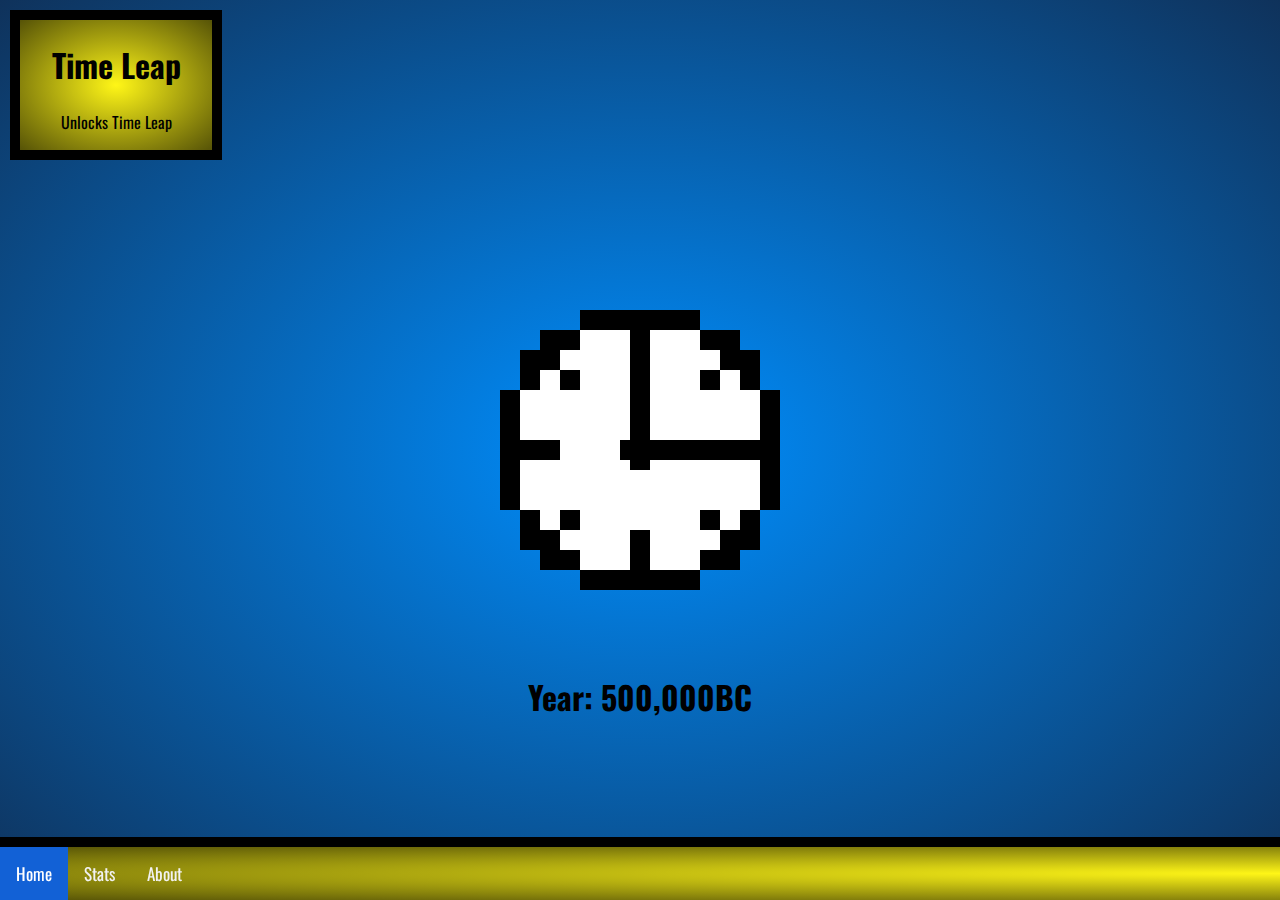
==== index.html @ c1cd27d9 "!" ====
<!DOCTYPE html>
<html lang="en">

<head>
    <title>Motions Of Time</title>

    <link rel="stylesheet" href="styles.css">
    <link href="https://fonts.googleapis.com/css2?family=Oswald&display=swap" rel="stylesheet">
    <link rel="shortcut icon" href="assets/favicon.ico" type="image/x-icon">
    <link rel="icon" href="assets/favicon.ico" type="image/x-icon">
</head>

<body>
    <div class="nav-bar">
        <a class="active" href="index.html">Home</a>
        <a href="stats.html">Stats</a>
        <a href="about.html">About</a>
    </div>
    <div class="U1">
        <h1>Time Leap</h1>
        <p>Unlocks Time Leap</p>
    </div>
    <img id="c" src="assets/clicker.png" alt="clicker">
    <h1 id="l">Year: 500,000BC</h1>
    <script src="core.js"></script>
</body>

</html>
---- styles.css ----
html {
    min-height: 100%;
}

body {
    background: radial-gradient(#008fff 0%, #0f325b 100%);
    font-family: 'Oswald', sans-serif;
    margin: 0;
}

#c {
    -webkit-transform: translate(-50%, -50%);
    transform: translate(-50%, -50%);
    position: absolute;
    top: 50%;
    left: 50%;
}

#c:active {
    width: 290px;
    height: 290px;
}

#l {
    -webkit-transform: translate(-50%, -50%);
    transform: translate(-50% -50%);
    position: absolute;
    top: 75%;
    left: 50%;
}

div.U1 {
    background: radial-gradient(#fff617 0%, #565307 100%);
    width: 15%;
    height: auto;
    text-align: center;
    border: 10px solid #000;
    margin-top: 10px;
    margin-left: 10px;
}

header h1 {
    margin: 0px;
}

.nav-bar {
    background: radial-gradient(#fff617 0%, #565307 100%);
    width: 200%;
    height: auto;
    text-align: center;
    overflow: hidden;
    border-bottom: 0px solid #000;
    border-left: 0px solid #000;
    border-right: 0px solid #000;
    border-top: 10px solid #000;
    position: fixed;
    bottom: 0;
    left: 1;
}

.nav-bar a {
    float: left;
    display: block;
    color: #f2f2f2;
    text-align: center;
    padding: 14px 16px;
    text-decoration: none;
    font-size: 17px;
}

.nav-bar a:hover {
    background: #f1f1f1;
    color: black;
}

.nav-bar a.active {
    background-color: #1261d6;
    color: white;
}

span.abt {
    text-align: center;
    width: 100%;
    height: 100%;
}
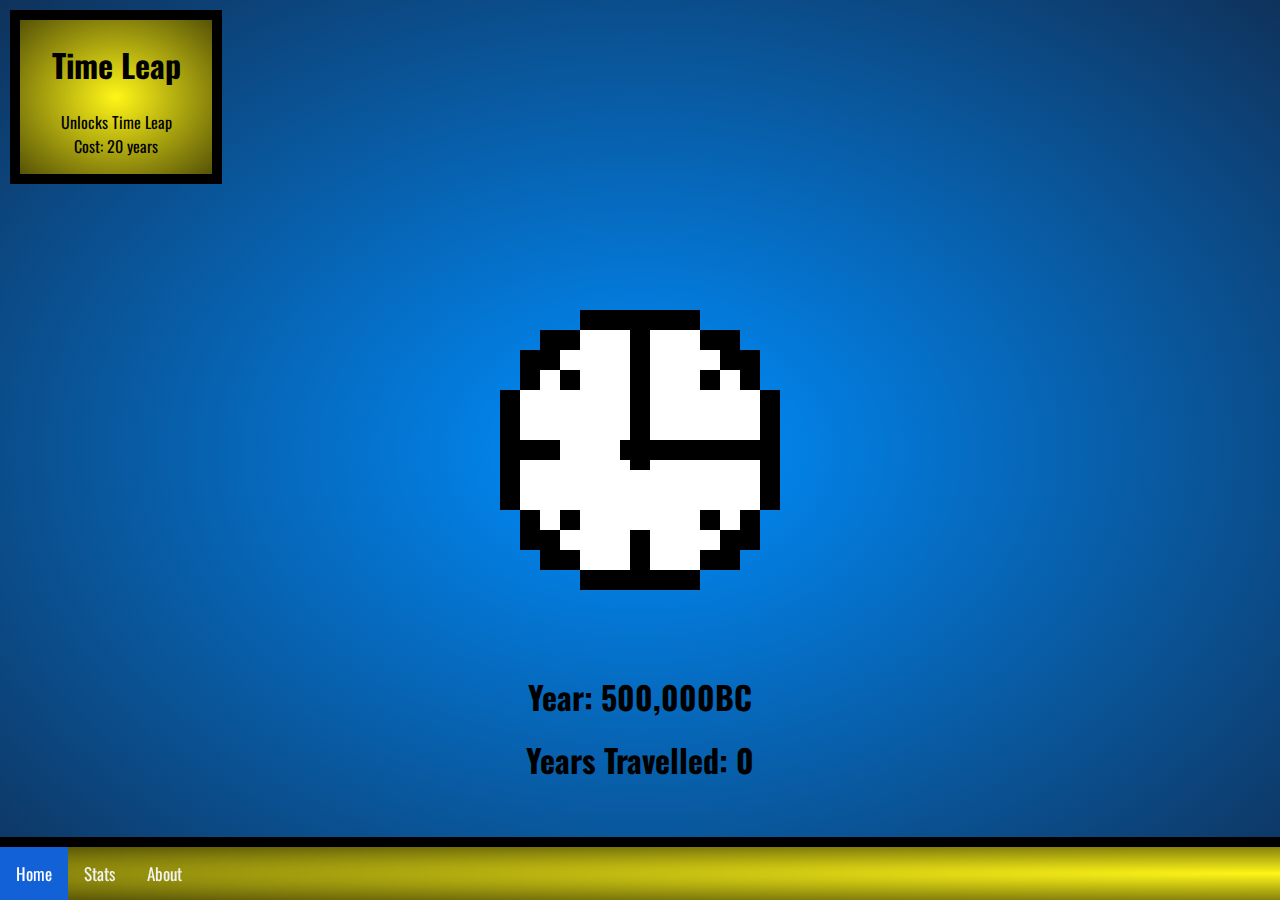
==== commit a7adb030: "0.5.1" ====
--- a/index.html
+++ b/index.html
@@ -16,12 +16,13 @@
         <a href="stats.html">Stats</a>
         <a href="about.html">About</a>
     </div>
-    <div class="U1">
+    <div class="tl">
         <h1>Time Leap</h1>
-        <p>Unlocks Time Leap</p>
+        <p>Unlocks Time Leap<br>Cost: 20 years</p>
     </div>
     <img id="c" src="assets/clicker.png" alt="clicker">
     <h1 id="l">Year: 500,000BC</h1>
+    <h1 id="yt">Years Travelled: 0</h1>
     <script src="core.js"></script>
 </body>
 
--- a/styles.css
+++ b/styles.css
@@ -29,7 +29,15 @@
     left: 50%;
 }
 
-div.U1 {
+#yt{
+    -webkit-transform: translate(-50%, -50%);
+    transform: translate(-50% -50%);
+    position: absolute;
+    top: 82%;
+    left: 50%;
+}
+
+div.tl {
     background: radial-gradient(#fff617 0%, #565307 100%);
     width: 15%;
     height: auto;
@@ -82,4 +90,5 @@
     text-align: center;
     width: 100%;
     height: 100%;
+    font-size: 35px;
 }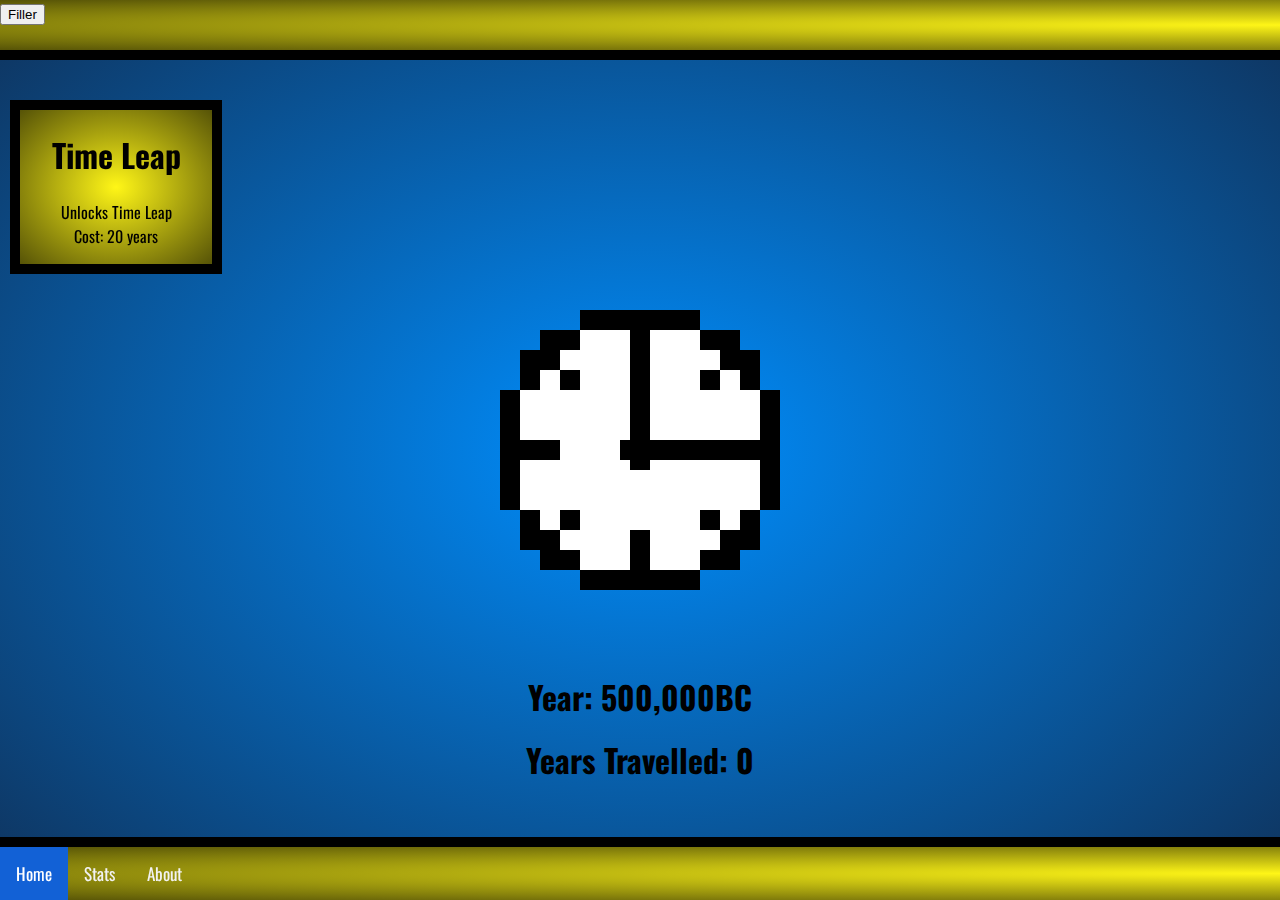
==== commit dbb219ba: "0.6.0" ====
--- a/index.html
+++ b/index.html
@@ -11,6 +11,9 @@
 </head>
 
 <body>
+    <div class="powerups">
+        <button>Filler</button>
+    </div>
     <div class="nav-bar">
         <a class="active" href="index.html">Home</a>
         <a href="stats.html">Stats</a>
--- a/styles.css
+++ b/styles.css
@@ -45,6 +45,8 @@
     border: 10px solid #000;
     margin-top: 10px;
     margin-left: 10px;
+    position: fixed;
+    top: 10%;
 }
 
 header h1 {
@@ -91,4 +93,19 @@
     width: 100%;
     height: 100%;
     font-size: 35px;
+}
+
+.powerups {
+    background: radial-gradient(#fff617 0%, #565307 100%);
+    width: 200%;
+    height: 50px;
+    text-align: left;
+    overflow: hidden;
+    border-top: 0px solid #000;
+    border-left: 0px solid #000;
+    border-right: 0px solid #000;
+    border-bottom: 10px solid #000;
+    position: fixed;
+    top: 0;
+    left: 1;
 }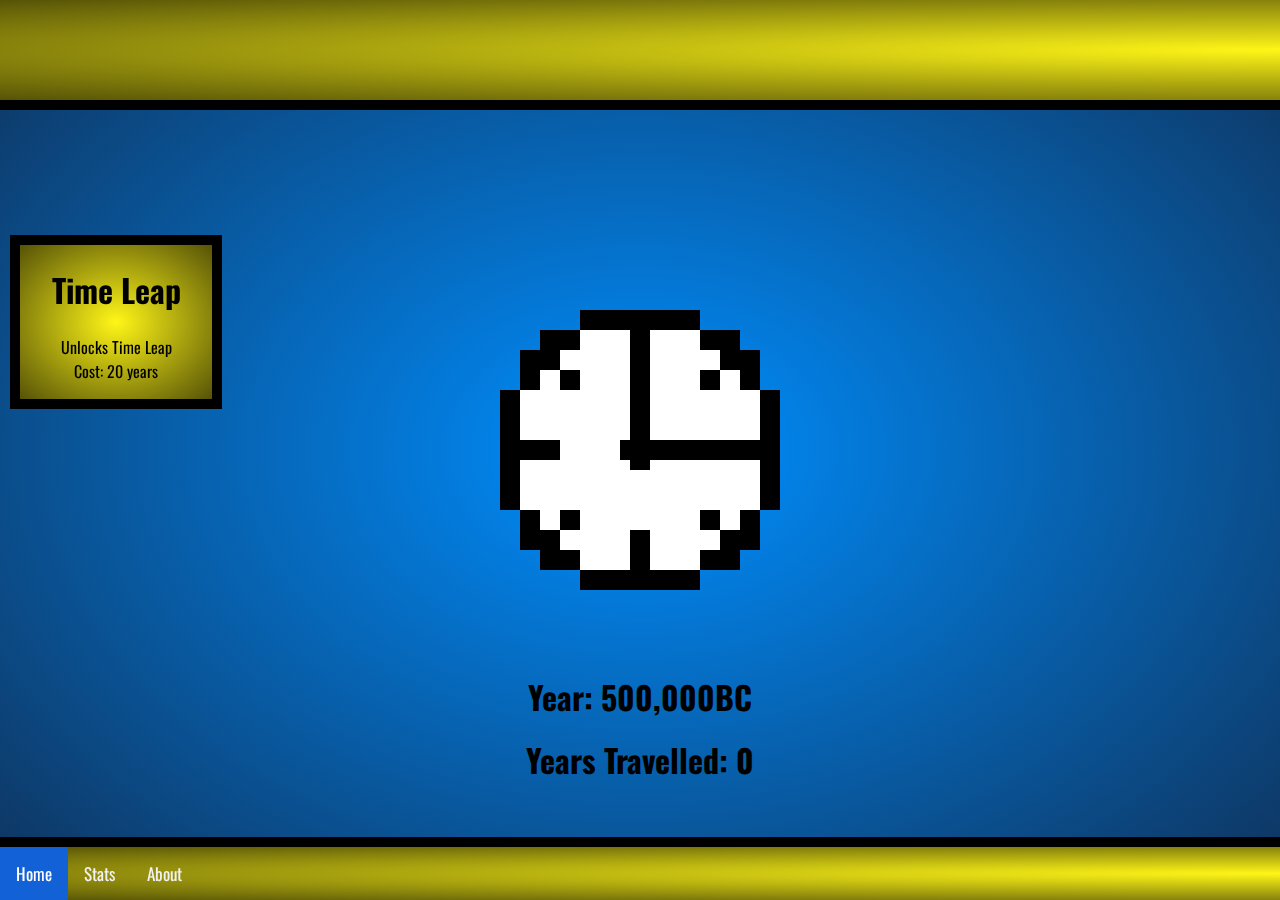
==== commit 0a4e2df3: "0.6.3" ====
--- a/index.html
+++ b/index.html
@@ -12,7 +12,7 @@
 
 <body>
     <div class="powerups">
-        <button>Filler</button>
+        <img id="le" src="assets/leap.png">
     </div>
     <div class="nav-bar">
         <a class="active" href="index.html">Home</a>
--- a/styles.css
+++ b/styles.css
@@ -46,7 +46,7 @@
     margin-top: 10px;
     margin-left: 10px;
     position: fixed;
-    top: 10%;
+    top: 25%;
 }
 
 header h1 {
@@ -98,7 +98,7 @@
 .powerups {
     background: radial-gradient(#fff617 0%, #565307 100%);
     width: 200%;
-    height: 50px;
+    height: 100px;
     text-align: left;
     overflow: hidden;
     border-top: 0px solid #000;
@@ -108,4 +108,11 @@
     position: fixed;
     top: 0;
     left: 1;
+}
+
+#le{
+    height: 100px;
+    width: 75px;
+    border: 10px solid #000;
+    opacity: 0;
 }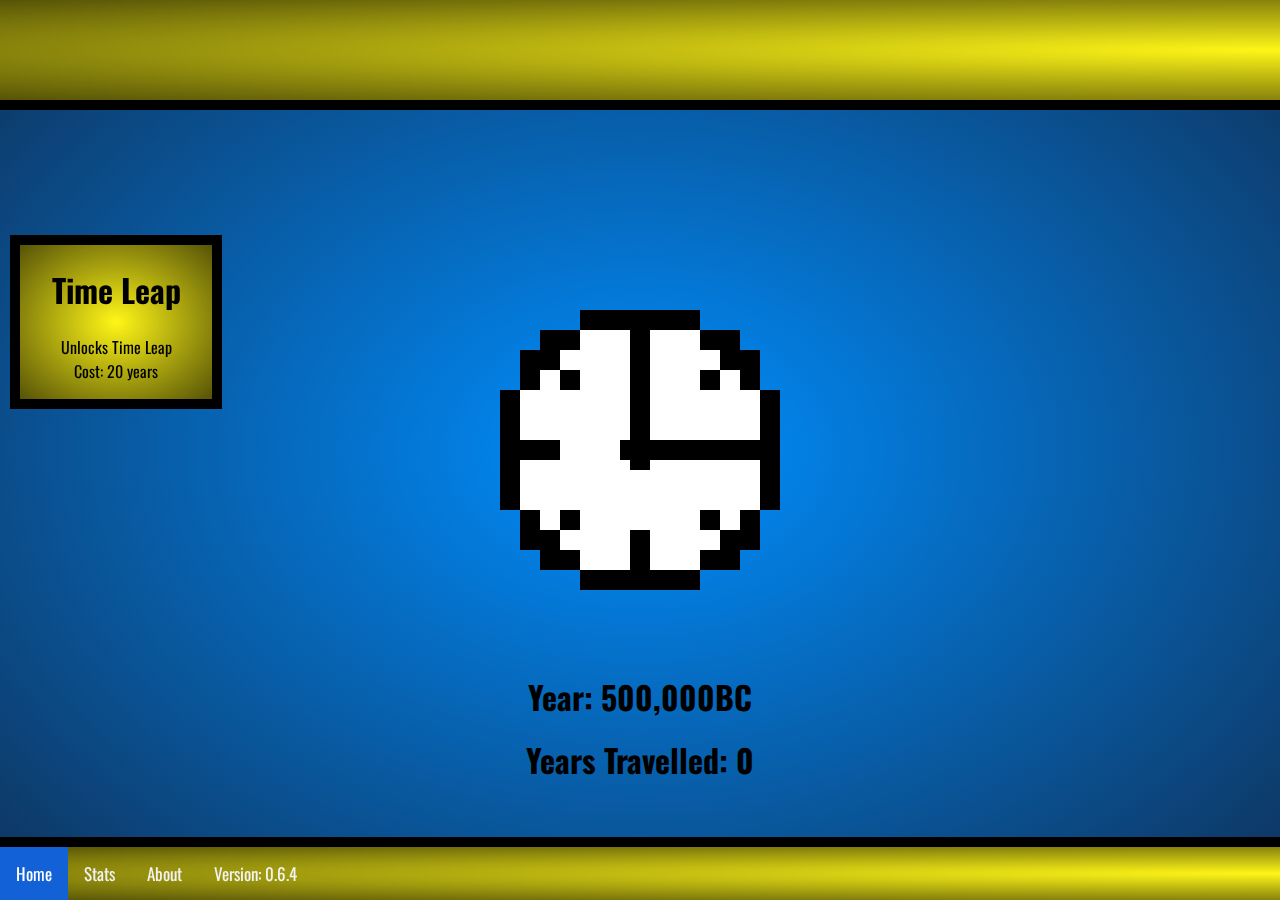
==== commit a209a72f: "0.6.4" ====
--- a/index.html
+++ b/index.html
@@ -18,6 +18,7 @@
         <a class="active" href="index.html">Home</a>
         <a href="stats.html">Stats</a>
         <a href="about.html">About</a>
+        <a id="ver">Version: 0.6.4</a>
     </div>
     <div class="tl">
         <h1>Time Leap</h1>
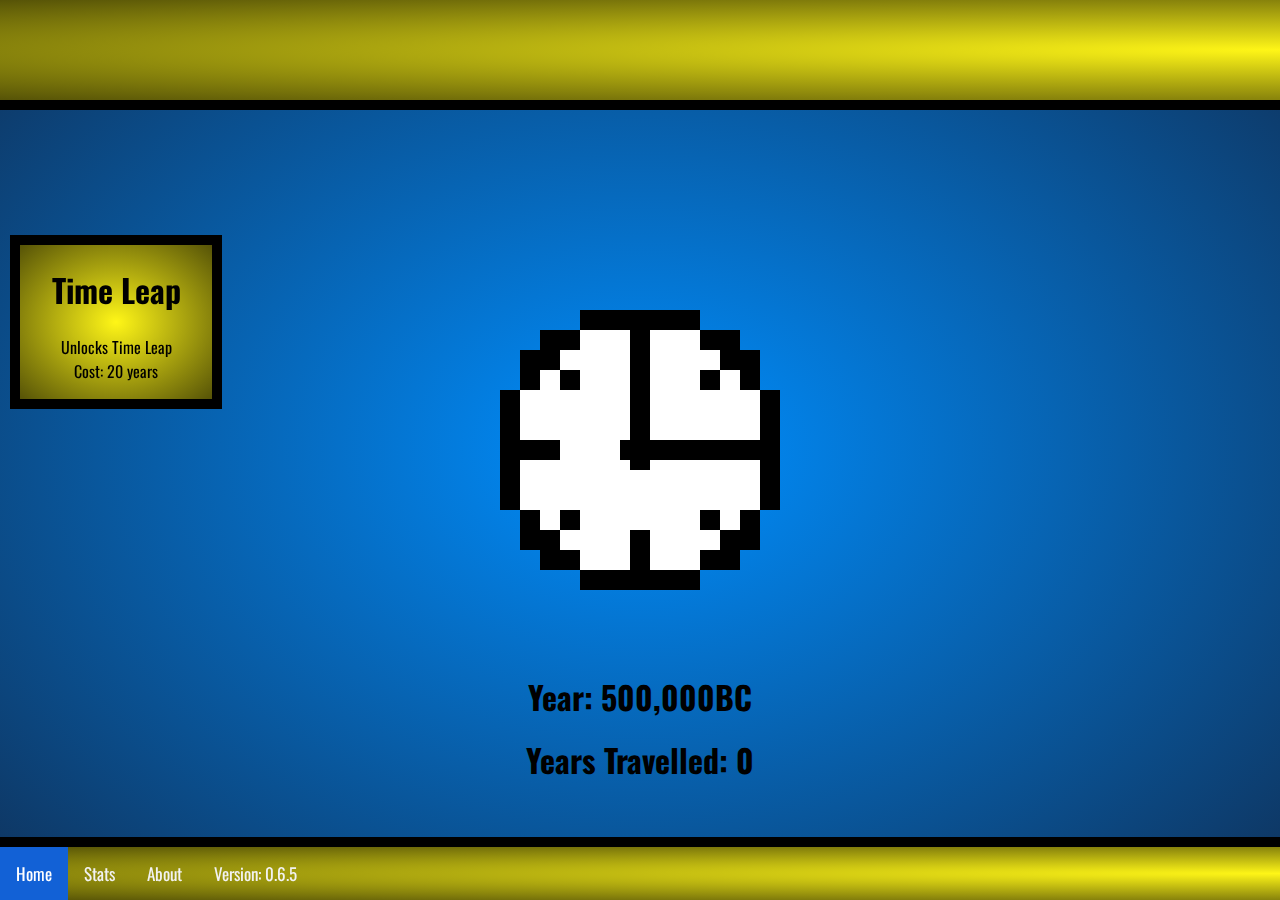
==== commit e24969e3: "0.6.5" ====
--- a/index.html
+++ b/index.html
@@ -18,7 +18,7 @@
         <a class="active" href="index.html">Home</a>
         <a href="stats.html">Stats</a>
         <a href="about.html">About</a>
-        <a id="ver">Version: 0.6.4</a>
+        <a id="ver">Version: 0.6.5</a>
     </div>
     <div class="tl">
         <h1>Time Leap</h1>
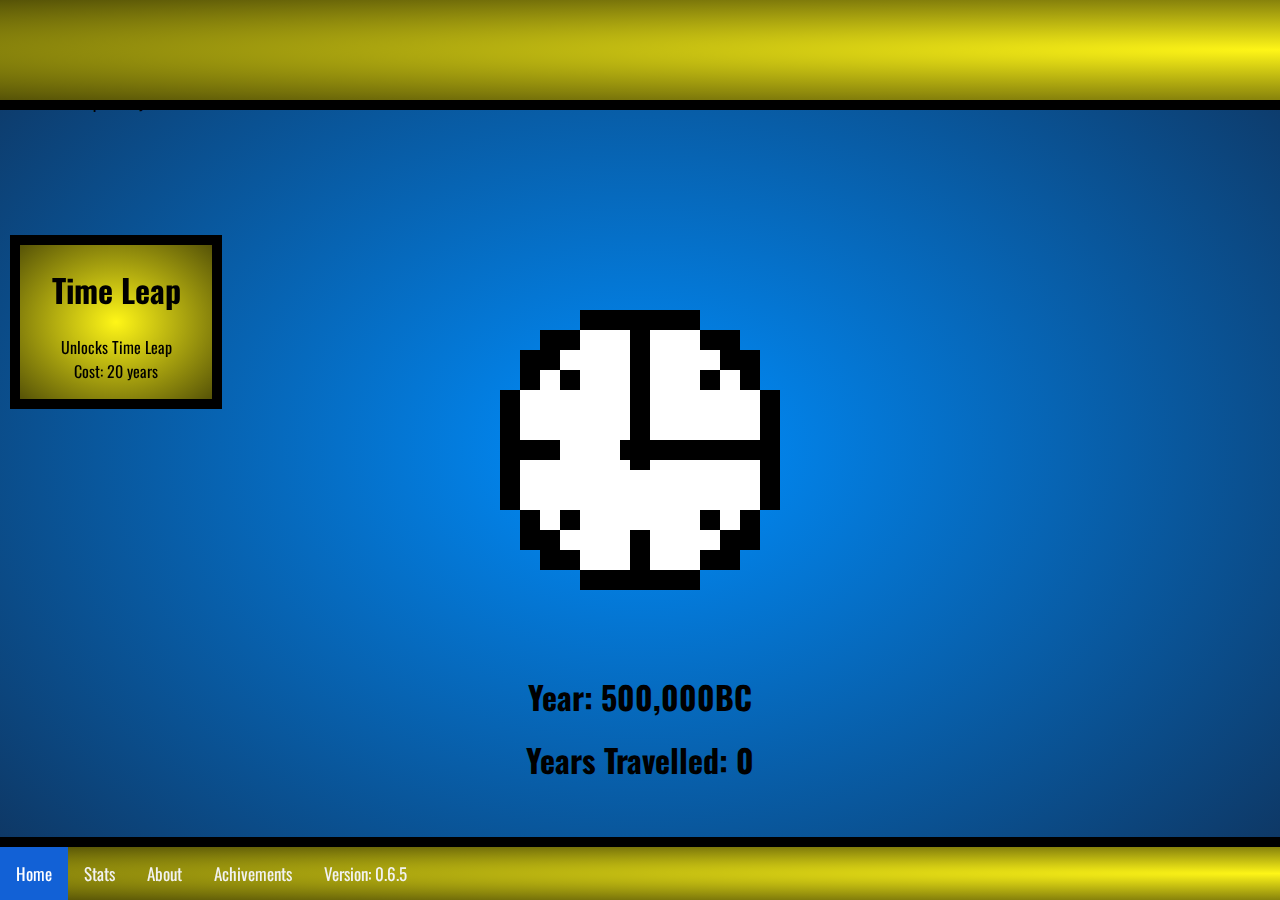
==== commit 53f7509b: "0.6.6/12" ====
--- a/index.html
+++ b/index.html
@@ -18,11 +18,16 @@
         <a class="active" href="index.html">Home</a>
         <a href="stats.html">Stats</a>
         <a href="about.html">About</a>
-        <a id="ver">Version: 0.6.5</a>
+        <a id="achive">Achivements</a>
+        <a id="ver">Version: 0.6.5</a>        
     </div>
     <div class="tl">
         <h1>Time Leap</h1>
         <p>Unlocks Time Leap<br>Cost: 20 years</p>
+    </div>
+    <div class="tbd">
+        <h1>Name TBD</h1>
+        <p>Increases click power by 200%</p>
     </div>
     <img id="c" src="assets/clicker.png" alt="clicker">
     <h1 id="l">Year: 500,000BC</h1>
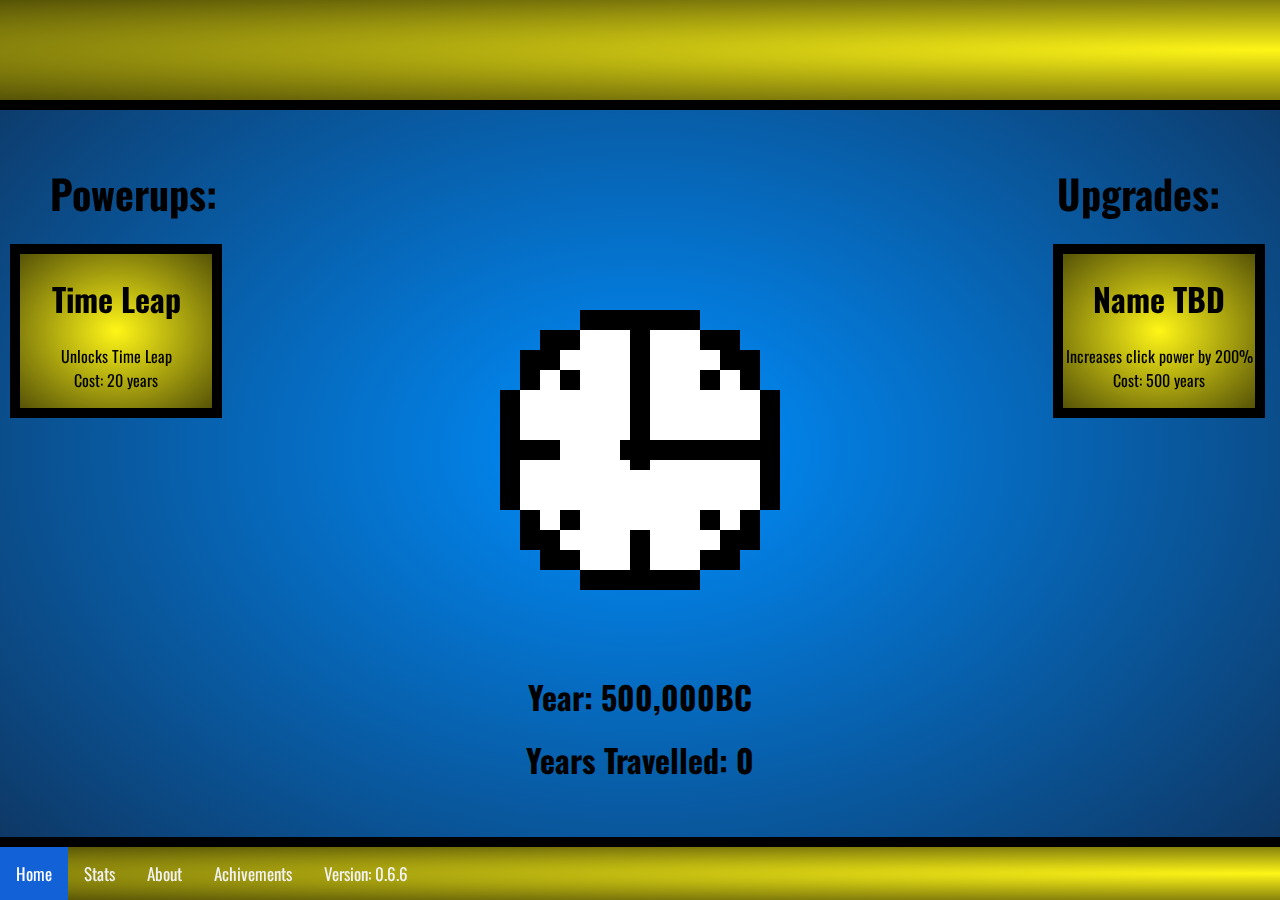
==== commit f7426f47: "0.6.6" ====
--- a/index.html
+++ b/index.html
@@ -10,24 +10,26 @@
     <link rel="icon" href="assets/favicon.ico" type="image/x-icon">
 </head>
 
-<body>
+<body onload="updateVersion();">
     <div class="powerups">
         <img id="le" src="assets/leap.png">
     </div>
     <div class="nav-bar">
         <a class="active" href="index.html">Home</a>
-        <a href="stats.html">Stats</a>
+        <a href="ac.html">Stats</a>
         <a href="about.html">About</a>
         <a id="achive">Achivements</a>
-        <a id="ver">Version: 0.6.5</a>        
+        <a id="ver">Version: </a>        
     </div>
+    <h2 id="pow">Powerups:</h2>
     <div class="tl">
         <h1>Time Leap</h1>
         <p>Unlocks Time Leap<br>Cost: 20 years</p>
     </div>
+    <h2 id="upgr">Upgrades:</h2>
     <div class="tbd">
         <h1>Name TBD</h1>
-        <p>Increases click power by 200%</p>
+        <p>Increases click power by 200%<br>Cost: 500 years</p>
     </div>
     <img id="c" src="assets/clicker.png" alt="clicker">
     <h1 id="l">Year: 500,000BC</h1>
--- a/styles.css
+++ b/styles.css
@@ -37,6 +37,26 @@
     left: 50%;
 }
 
+#pow{
+    text-align: center;
+    margin-top: 10px;
+    margin-left: 10px;
+    position: fixed;
+    top: 17%;
+    left: 40px;
+    font-size: 40px;
+}
+
+#upgr{
+    text-align: center;
+    margin-top: 10px;
+    margin-right: 10px;
+    position: fixed;
+    top: 17%;
+    font-size: 40px;
+    right: 50px;
+}
+
 div.tl {
     background: radial-gradient(#fff617 0%, #565307 100%);
     width: 15%;
@@ -46,8 +66,22 @@
     margin-top: 10px;
     margin-left: 10px;
     position: fixed;
-    top: 25%;
+    top: 26%;
 }
+
+div.tbd {
+    background: radial-gradient(#fff617 0%, #565307 100%);
+    width: 15%;
+    height: auto;
+    text-align: center;
+    border: 10px solid #000;
+    margin-top: 10px;
+    margin-right: 10px;
+    position: fixed;
+    top: 26%;
+    right: 5px;
+}
+
 
 header h1 {
     margin: 0px;
@@ -115,4 +149,12 @@
     width: 75px;
     border: 10px solid #000;
     opacity: 0;
+}
+
+#achive{
+    cursor: pointer;
+}
+
+#ver{
+    cursor: pointer;
 }